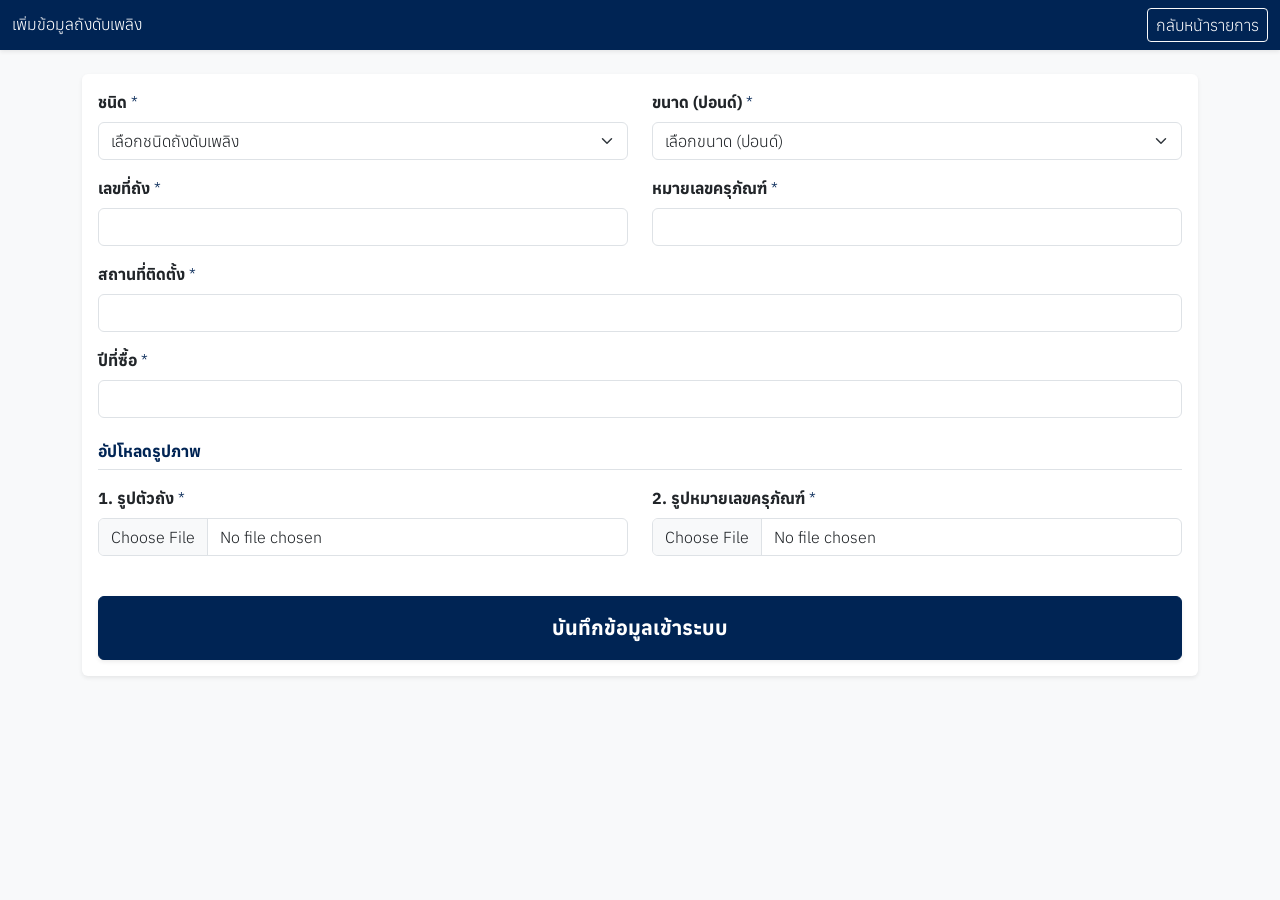
==== add_data.html @ 55b4b75e "Add files via upload" ====
<!DOCTYPE html>
<html lang="th">
<head>
    <meta charset="UTF-8">
    <meta name="viewport" content="width=device-width, initial-scale=1.0">
    <title>ขึ้นทะเบียนถังดับเพลิงใหม่</title>
    <link href="https://cdn.jsdelivr.net/npm/bootstrap@5.3.0/dist/css/bootstrap.min.css" rel="stylesheet">
    <link rel="stylesheet" href="style.css">
</head>
<body class="bg-light">

    <nav class="navbar navbar-dark bg-danger sticky-top shadow-sm">
        <div class="container-fluid">
            <span class="navbar-brand mb-0 h1">เพิ่มข้อมูลถังดับเพลิง</span>
            <button class="btn btn-outline-light btn-sm" id="btn-back">กลับหน้ารายการ</button>
        </div>
    </nav>

    <div class="container mt-4 mb-5">
        <div class="card shadow-sm border-0">
            <div class="card-body">
                <form id="add-extinguisher-form">
                    <div class="row">
                        <div class="col-md-6 mb-3">
                            <label class="form-label fw-bold">ชนิด <span class="text-danger">*</span></label>
                            <select class="form-select" id="type" required>
                                <option value="" disabled selected>เลือกชนิดถังดับเพลิง</option>
                                <option value="ผงเคมีแห้ง (Dry Chemical)">ผงเคมีแห้ง (Dry Chemical)</option>
                                <option value="คาร์บอนไดออกไซด์ (CO2)">คาร์บอนไดออกไซด์ (CO2)</option>
                                <option value="น้ำยาเหลวระเหย (Halotron)">น้ำยาเหลวระเหย (Halotron)</option>
                                <option value="โฟม (Foam)">โฟม (Foam)</option>
                                <option value="น้ำ (Water)">น้ำ (Water)</option>
                            </select>
                        </div>
                        <div class="col-md-6 mb-3">
                            <label class="form-label fw-bold">ขนาด (ปอนด์) <span class="text-danger">*</span></label>
                            <select class="form-select" id="size" required>
                                <option value="" disabled selected>เลือกขนาด (ปอนด์)</option>
                                <option value="10">10</option>
                                <option value="15">15</option>
                                <option value="20">20</option>
                            </select>
                        </div>
                    </div>

                    <div class="row">
                        <div class="col-md-6 mb-3">
    <label class="form-label fw-bold">เลขที่ถัง <span class="text-danger">*</span></label>
    <input type="text" class="form-control" id="extId" required>
</div>
                        <div class="col-md-6 mb-3">
                            <label class="form-label fw-bold">หมายเลขครุภัณฑ์ <span class="text-danger">*</span></label>
                            <input type="text" class="form-control" id="assetCode" required>
                        </div>
                    </div>

                    <div class="mb-3">
                        <label class="form-label fw-bold">สถานที่ติดตั้ง <span class="text-danger">*</span></label>
                        <input type="text" class="form-control" id="location" required>
                    </div>

                    <div class="mb-4">
                        <label class="form-label fw-bold">ปีที่ซื้อ <span class="text-danger">*</span></label>
                        <input type="number" class="form-control" id="year" required>
                    </div>

                    <h6 class="fw-bold text-danger mb-3 border-bottom pb-2">อัปโหลดรูปภาพ</h6>
                    <div class="row mb-4">
                        <div class="col-md-6 mb-3">
                            <label class="form-label fw-bold">1. รูปตัวถัง <span class="text-danger">*</span></label>
                            <input type="file" class="form-control" id="img1" accept="image/*" required>
                        </div>
                        <div class="col-md-6 mb-3">
                            <label class="form-label fw-bold">2. รูปหมายเลขครุภัณฑ์ <span class="text-danger">*</span></label>
                            <input type="file" class="form-control" id="img2" accept="image/*" required>
                        </div>
                    </div>                    

                    <button type="submit" class="btn btn-danger w-100 py-3 fw-bold fs-5 shadow-sm">บันทึกข้อมูลเข้าระบบ</button>
                </form>
            </div>
        </div>
    </div>

    <script src="config.js"></script>
    <script>
        const urlParams = new URLSearchParams(window.location.search);
        const deptKey = urlParams.get('dept') || 'traffic';
        const DEPT_MAP = {
            'traffic': 'งานจราจรและความปลอดภัย',
            'salaya': 'อาคารศาลายา กองกายภาพฯ',
            'mlc': 'ศูนย์การเรียนรู้มหิดล',
            'sitthakarn': 'มหิดลสิทธาคาร',
            'siriwittaya': 'อาคารสิริวิทยา'
        };
        const DEPT_NAME = DEPT_MAP[deptKey] || 'งานจราจรและความปลอดภัย';

        document.getElementById('btn-back').onclick = () => { window.location.href = `list.html?dept=${deptKey}`; };

        function getBase64(file) {
            return new Promise((resolve, reject) => {
                if (!file) { resolve(""); return; }
                const reader = new FileReader();
                reader.readAsDataURL(file);
                reader.onload = () => resolve(reader.result.split(',')[1]); 
                reader.onerror = error => reject(error);
            });
        }

        document.getElementById('add-extinguisher-form').addEventListener('submit', async (e) => {
            e.preventDefault();
            const submitBtn = document.querySelector('button[type="submit"]');
            const originalText = submitBtn.innerHTML;
            submitBtn.innerHTML = 'กำลังบันทึกและอัปโหลดรูป...';
            submitBtn.disabled = true;

            try {
                const file1 = document.getElementById('img1').files[0];
                const file2 = document.getElementById('img2').files[0];
                const base64Img1 = await getBase64(file1);
                const base64Img2 = await getBase64(file2);

                const payload = {
                    action: "add_extinguisher", department: DEPT_NAME, 
                    type: document.getElementById('type').value, size: document.getElementById('size').value,
                    location: document.getElementById('location').value, extId: document.getElementById('extId').value,
                    assetCode: document.getElementById('assetCode').value, year: document.getElementById('year').value,
                    img1_base64: base64Img1, img2_base64: base64Img2,
                    img1_name: file1 ? file1.name : "", img2_name: file2 ? file2.name : ""
                };

                const response = await fetch(CONFIG.GAS_URL, {
                    method: 'POST', headers: { 'Content-Type': 'text/plain;charset=utf-8' },
                    body: JSON.stringify(payload)
                });
                
                const result = await response.json();
                if (result.status === 'success') {
                    alert("✅ " + result.message);
                    window.location.href = `list.html?dept=${deptKey}`; 
                } else {
                    alert("❌ ข้อผิดพลาด: " + result.message);
                }
            } catch (error) {
                alert("❌ เกิดข้อผิดพลาดในการเชื่อมต่อ: " + error.message);
            } finally {
                submitBtn.innerHTML = originalText;
                submitBtn.disabled = false;
            }
        });
    </script>
</body>
</html>
---- style.css ----
@import url("https://fonts.googleapis.com/css2?family=Anuphan:wght@300;400;500;600;700&display=swap");

/* บังคับฟอนต์ ความบาง และขนาด ให้เหมือนกันทั้งหน้าเว็บ */
* {
  font-family: "Anuphan", sans-serif !important;
  font-weight: 300 !important; 
  font-size: 16px !important; 
}

body {
  background-color: #f4f6f9;
  font-family: "Sarabun", sans-serif;
  -webkit-tap-highlight-color: transparent;
}
.page-section {
  display: none;
  animation: fadeIn 0.3s ease-in-out;
}
.active-section {
  display: block;
}
@keyframes fadeIn {
  from {
    opacity: 0;
    transform: translateY(10px);
  }
  to {
    opacity: 1;
    transform: translateY(0);
  }
}
.card-dept {
  border-radius: 12px;
  transition: background 0.2s;
}
.card-dept:active {
  background: #ffe5e5 !important;
}
.extinguisher-item {
  cursor: pointer;
  border-left: 5px solid #dc3545;
  border-radius: 10px;
  background: #ffffff;
  transition: transform 0.1s;
}
.extinguisher-item:active {
  transform: scale(0.98);
  background: #f8f9fa;
}
.check-list-bg {
  background-color: #f8f9fa;
  border: 1px solid #e9ecef;
}
.custom-switch .form-check-input {
  width: 3em;
  height: 1.5em;
  cursor: pointer;
}
.custom-switch .form-check-label {
  line-height: 1.5em;
  font-size: 1.05rem;
  padding-top: 2px;
  cursor: pointer;
}
#finalStatus.text-danger {
  color: #dc3545 !important;
  border-color: #dc3545 !important;
  background-color: rgba(220, 53, 69, 0.1) !important;
}

/* สำหรับแสดงรูปถัง */
.ext-thumbnail {
  width: 60px;
  height: 60px;
  object-fit: cover;
  border-radius: 8px;
  border: 1px solid #ddd;
}
.ext-full-img {
  width: 100%;
  max-height: 250px;
  object-fit: contain;
  background: #fff;
  border-radius: 8px;
  border: 1px solid #ddd;
}

/* บังคับขนาดกรอบรูปภาพให้เป็น 80x80px เท่ากันทุกการ์ด */
.auto-slider-container {
    width: 80px !important;
    min-width: 80px !important;
    max-width: 80px !important;
    height: 80px !important;     
    min-height: 80px !important;
    max-height: 80px !important;
    overflow: hidden !important; 
    border-radius: 8px;
    box-shadow: 0 2px 4px rgba(0,0,0,0.15);
    flex-shrink: 0 !important;
    position: relative;
    background-color: #f8f9fa; 
}

/* ปรับความกว้างรางสไลด์เป็น 200% (สำหรับ 2 รูป) */
.auto-slider-track {
    display: flex;
    flex-wrap: nowrap !important;
    width: 200% !important; 
    height: 100% !important;
    animation: slideTwo 6s infinite ease-in-out; 
}

/* บังคับรูปละ 50% ของความกว้างราง */
.auto-slider-track img {
    width: 50% !important; 
    height: 100% !important;
    object-fit: cover !important;
    flex-shrink: 0 !important;
    display: block !important;
}

/* แอนิเมชันสลับสไลด์ไป-มาระหว่างรูปที่ 1 และ 2 */
@keyframes slideTwo {
    0%, 45% { transform: translateX(0); }       /* โชว์รูปที่ 1 */
    50%, 95% { transform: translateX(-50%); }   /* เลื่อนไปรูปที่ 2 */
    100% { transform: translateX(0); }          /* วนกลับมารูปที่ 1 */
}

/* 2. เปลี่ยนธีมสีแดง (Danger) ของ Bootstrap เป็นสีน้ำเงินมหิดล (#002454) */
.bg-danger {
  background-color: #002454 !important;
}

.btn-danger {
  background-color: #002454 !important;
  border-color: #002454 !important;
  color: #ffffff !important;
}

.btn-danger:hover,
.btn-danger:focus,
.btn-danger:active {
  background-color: #001738 !important;
  border-color: #001738 !important;
}

.text-danger {
  color: #002454 !important;
}
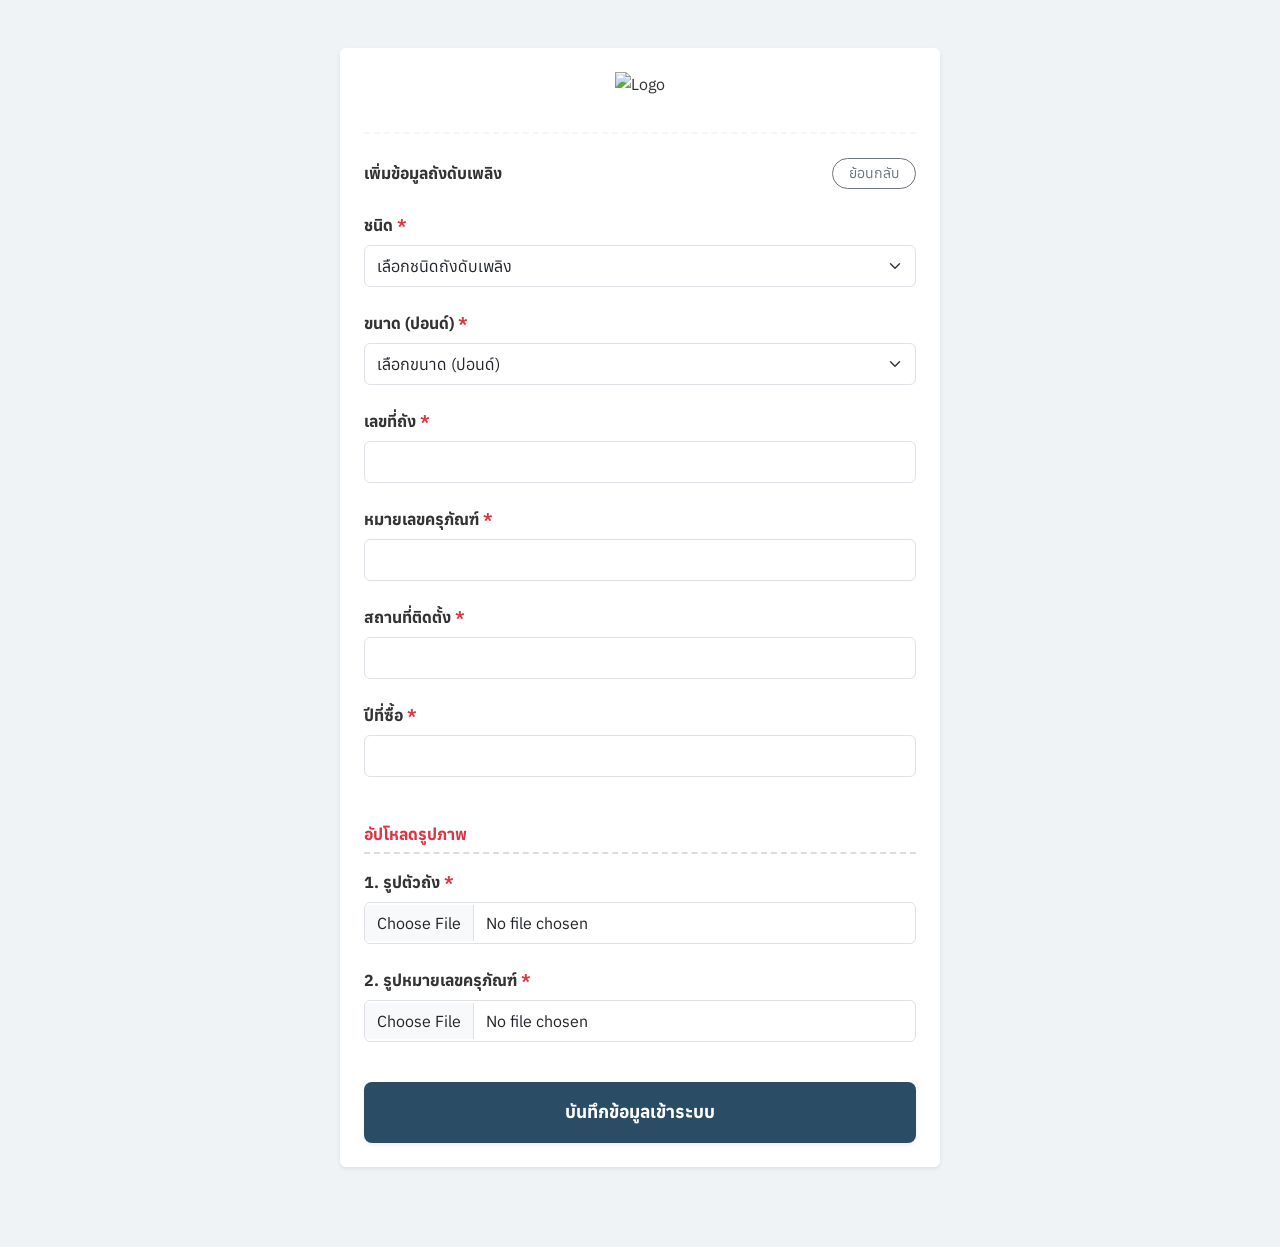
==== commit e36319c6: "Add files via upload" ====
--- a/add_data.html
+++ b/add_data.html
@@ -1,97 +1,114 @@
+
 <!DOCTYPE html>
 <html lang="th">
 <head>
     <meta charset="UTF-8">
-    <meta name="viewport" content="width=device-width, initial-scale=1.0">
+    <meta name="viewport" content="width=device-width, initial-scale=1.0, maximum-scale=1.0, user-scalable=no">
     <title>ขึ้นทะเบียนถังดับเพลิงใหม่</title>
     <link href="https://cdn.jsdelivr.net/npm/bootstrap@5.3.0/dist/css/bootstrap.min.css" rel="stylesheet">
     <link rel="stylesheet" href="style.css">
+    <style>
+        * { font-family: "Anuphan", sans-serif !important; }
+        body { background-color: #f0f3f6; }
+        .text-danger { color: #dc3545 !important; }
+    </style>
 </head>
-<body class="bg-light">
+<body>
 
-    <nav class="navbar navbar-dark bg-danger sticky-top shadow-sm">
-        <div class="container-fluid">
-            <span class="navbar-brand mb-0 h1">เพิ่มข้อมูลถังดับเพลิง</span>
-            <button class="btn btn-outline-light btn-sm" id="btn-back">กลับหน้ารายการ</button>
-        </div>
-    </nav>
+    <div class="container pb-5 pt-3">
+        <div class="main-card bg-white p-4 rounded shadow-sm mx-auto" style="max-width: 600px;">
+            
+            <!-- ส่วน Header โลโก้แบบหน้าแรก -->
+            <div class="text-center mb-4">
+                <img src="logo.png" alt="Logo" style="max-height: 60px;" class="mb-3">
+                <hr style="border-top: 2px dashed #ddd; margin: 20px 0;">
+            </div>
+            
+            <div class="d-flex justify-content-between align-items-center mb-4">
+                <h6 class="fw-bold mb-0">เพิ่มข้อมูลถังดับเพลิง</h6>
+                <button type="button" class="btn btn-outline-secondary btn-sm px-3 rounded-pill" id="btn-back">
+                    ย้อนกลับ
+                </button>
+            </div>
 
-    <div class="container mt-4 mb-5">
-        <div class="card shadow-sm border-0">
-            <div class="card-body">
-                <form id="add-extinguisher-form">
-                    <div class="row">
-                        <div class="col-md-6 mb-3">
-                            <label class="form-label fw-bold">ชนิด <span class="text-danger">*</span></label>
-                            <select class="form-select" id="type" required>
-                                <option value="" disabled selected>เลือกชนิดถังดับเพลิง</option>
-                                <option value="ผงเคมีแห้ง (Dry Chemical)">ผงเคมีแห้ง (Dry Chemical)</option>
-                                <option value="คาร์บอนไดออกไซด์ (CO2)">คาร์บอนไดออกไซด์ (CO2)</option>
-                                <option value="น้ำยาเหลวระเหย (Halotron)">น้ำยาเหลวระเหย (Halotron)</option>
-                                <option value="โฟม (Foam)">โฟม (Foam)</option>
-                                <option value="น้ำ (Water)">น้ำ (Water)</option>
-                            </select>
-                        </div>
-                        <div class="col-md-6 mb-3">
-                            <label class="form-label fw-bold">ขนาด (ปอนด์) <span class="text-danger">*</span></label>
-                            <select class="form-select" id="size" required>
-                                <option value="" disabled selected>เลือกขนาด (ปอนด์)</option>
-                                <option value="10">10</option>
-                                <option value="15">15</option>
-                                <option value="20">20</option>
-                            </select>
-                        </div>
-                    </div>
+            <form id="add-extinguisher-form">
+                <div class="mb-4">
+                    <label class="form-label fw-bold">ชนิด <span class="text-danger">*</span></label>
+                    <select class="form-select py-2" id="type" required>
+                        <option value="" disabled selected>เลือกชนิดถังดับเพลิง</option>
+                        <option value="ผงเคมีแห้ง (Dry Chemical)">ผงเคมีแห้ง (Dry Chemical)</option>
+                        <option value="คาร์บอนไดออกไซด์ (CO2)">คาร์บอนไดออกไซด์ (CO2)</option>
+                        <option value="น้ำยาเหลวระเหย (Halotron)">น้ำยาเหลวระเหย (Halotron)</option>
+                        <option value="โฟม (Foam)">โฟม (Foam)</option>
+                        <option value="น้ำ (Water)">น้ำ (Water)</option>
+                    </select>
+                </div>
 
-                    <div class="row">
-                        <div class="col-md-6 mb-3">
-    <label class="form-label fw-bold">เลขที่ถัง <span class="text-danger">*</span></label>
-    <input type="text" class="form-control" id="extId" required>
-</div>
-                        <div class="col-md-6 mb-3">
-                            <label class="form-label fw-bold">หมายเลขครุภัณฑ์ <span class="text-danger">*</span></label>
-                            <input type="text" class="form-control" id="assetCode" required>
-                        </div>
-                    </div>
+                <div class="mb-4">
+                    <label class="form-label fw-bold">ขนาด (ปอนด์) <span class="text-danger">*</span></label>
+                    <select class="form-select py-2" id="size" required>
+                        <option value="" disabled selected>เลือกขนาด (ปอนด์)</option>
+                        <option value="10">10</option>
+                        <option value="15">15</option>
+                        <option value="20">20</option>
+                        <option value="50">50</option>
+                    </select>
+                </div>
 
-                    <div class="mb-3">
-                        <label class="form-label fw-bold">สถานที่ติดตั้ง <span class="text-danger">*</span></label>
-                        <input type="text" class="form-control" id="location" required>
-                    </div>
+                <div class="mb-4">
+                    <label class="form-label fw-bold">เลขที่ถัง <span class="text-danger">*</span></label>
+                    <input type="text" class="form-control py-2" id="extId" required>
+                </div>
 
-                    <div class="mb-4">
-                        <label class="form-label fw-bold">ปีที่ซื้อ <span class="text-danger">*</span></label>
-                        <input type="number" class="form-control" id="year" required>
-                    </div>
+                <div class="mb-4">
+                    <label class="form-label fw-bold">หมายเลขครุภัณฑ์ <span class="text-danger">*</span></label>
+                    <input type="text" class="form-control py-2" id="assetCode" required>
+                </div>
 
-                    <h6 class="fw-bold text-danger mb-3 border-bottom pb-2">อัปโหลดรูปภาพ</h6>
-                    <div class="row mb-4">
-                        <div class="col-md-6 mb-3">
-                            <label class="form-label fw-bold">1. รูปตัวถัง <span class="text-danger">*</span></label>
-                            <input type="file" class="form-control" id="img1" accept="image/*" required>
-                        </div>
-                        <div class="col-md-6 mb-3">
-                            <label class="form-label fw-bold">2. รูปหมายเลขครุภัณฑ์ <span class="text-danger">*</span></label>
-                            <input type="file" class="form-control" id="img2" accept="image/*" required>
-                        </div>
-                    </div>                    
+                <div class="mb-4">
+                    <label class="form-label fw-bold">สถานที่ติดตั้ง <span class="text-danger">*</span></label>
+                    <input type="text" class="form-control py-2" id="location" required>
+                </div>
 
-                    <button type="submit" class="btn btn-danger w-100 py-3 fw-bold fs-5 shadow-sm">บันทึกข้อมูลเข้าระบบ</button>
-                </form>
-            </div>
+                <div class="mb-5">
+                    <label class="form-label fw-bold">ปีที่ซื้อ <span class="text-danger">*</span></label>
+                    <input type="number" class="form-control py-2" id="year" required>
+                </div>
+
+                <h6 class="fw-bold mb-3 pb-2" style="color: #dc3545; border-bottom: 2px dashed #ddd;">อัปโหลดรูปภาพ</h6>
+                
+                <div class="mb-4">
+                    <label class="form-label fw-bold">1. รูปตัวถัง <span class="text-danger">*</span></label>
+                    <input type="file" class="form-control py-2" id="img1" accept="image/*" required>
+                </div>
+
+                <div class="mb-4">
+                    <label class="form-label fw-bold">2. รูปหมายเลขครุภัณฑ์ <span class="text-danger">*</span></label>
+                    <input type="file" class="form-control py-2" id="img2" accept="image/*" required>
+                </div>
+
+                <button type="submit" class="btn w-100 py-3 fw-bold shadow-sm mt-3" style="background-color: #2b4c65; color: white; border-radius: 8px; font-size: 1.1rem;">
+                    บันทึกข้อมูลเข้าระบบ
+                </button>
+            </form>
         </div>
     </div>
 
+    <!-- ใส่ Script เดิมของคุณไว้ที่นี่ -->
     <script src="config.js"></script>
     <script>
+        // ใช้ Script เดิมของคุณได้เลยครับ
         const urlParams = new URLSearchParams(window.location.search);
         const deptKey = urlParams.get('dept') || 'traffic';
+        
         const DEPT_MAP = {
             'traffic': 'งานจราจรและความปลอดภัย',
             'salaya': 'อาคารศาลายา กองกายภาพฯ',
             'mlc': 'ศูนย์การเรียนรู้มหิดล',
             'sitthakarn': 'มหิดลสิทธาคาร',
-            'siriwittaya': 'อาคารสิริวิทยา'
+            'siriwittaya': 'อาคารสิริวิทยา',
+            'substation': 'สถานีไฟฟ้าย่อยมหิดล',
+            'wastewater': 'อาคารบำบัดน้ำเสีย'
         };
         const DEPT_NAME = DEPT_MAP[deptKey] || 'งานจราจรและความปลอดภัย';
 
@@ -129,25 +146,33 @@
                     img1_name: file1 ? file1.name : "", img2_name: file2 ? file2.name : ""
                 };
 
-                const response = await fetch(CONFIG.GAS_URL, {
-                    method: 'POST', headers: { 'Content-Type': 'text/plain;charset=utf-8' },
+                // ยิงข้อมูลแบบ Fire and Forget (ไม่รอคำตอบกลับ)
+                fetch(CONFIG.GAS_URL, {
+                    method: 'POST',
+                    mode: 'no-cors',
+                    headers: { 'Content-Type': 'text/plain;charset=utf-8' },
                     body: JSON.stringify(payload)
                 });
                 
-                const result = await response.json();
-                if (result.status === 'success') {
-                    alert("✅ " + result.message);
+                // เด้ง Popup ทันทีโดยไม่ต้องรอ
+                Swal.fire({
+                    icon: 'success',
+                    title: 'เพิ่มข้อมูลเรียบร้อย',
+                    showConfirmButton: false,
+                    timer: 1500
+                }).then(() => {
                     window.location.href = `list.html?dept=${deptKey}`; 
-                } else {
-                    alert("❌ ข้อผิดพลาด: " + result.message);
-                }
+                });
+
             } catch (error) {
-                alert("❌ เกิดข้อผิดพลาดในการเชื่อมต่อ: " + error.message);
+                alert("❌ เกิดข้อผิดพลาด: " + error.message);
+                console.error(error);
             } finally {
                 submitBtn.innerHTML = originalText;
                 submitBtn.disabled = false;
             }
         });
     </script>
+    <script src="https://cdn.jsdelivr.net/npm/sweetalert2@11"></script>
 </body>
 </html>
--- a/style.css
+++ b/style.css
@@ -1,149 +1,86 @@
 @import url("https://fonts.googleapis.com/css2?family=Anuphan:wght@300;400;500;600;700&display=swap");
 
-/* บังคับฟอนต์ ความบาง และขนาด ให้เหมือนกันทั้งหน้าเว็บ */
+/* บังคับฟอนต์ Anuphan ทั้งระบบ */
 * {
   font-family: "Anuphan", sans-serif !important;
-  font-weight: 300 !important; 
-  font-size: 16px !important; 
 }
 
 body {
-  background-color: #f4f6f9;
-  font-family: "Sarabun", sans-serif;
+  background-color: #f0f3f6 !important; /* สีพื้นหลังเทาอ่อนตามภาพ */
+  color: #333333;
   -webkit-tap-highlight-color: transparent;
 }
-.page-section {
-  display: none;
-  animation: fadeIn 0.3s ease-in-out;
-}
-.active-section {
-  display: block;
-}
-@keyframes fadeIn {
-  from {
-    opacity: 0;
-    transform: translateY(10px);
-  }
-  to {
-    opacity: 1;
-    transform: translateY(0);
-  }
-}
-.card-dept {
+
+/* =========================================
+   สไตล์สำหรับหน้า Index (หน้าเมนูหลัก)
+========================================= */
+.main-card {
+  background: #ffffff;
   border-radius: 12px;
-  transition: background 0.2s;
-}
-.card-dept:active {
-  background: #ffe5e5 !important;
-}
-.extinguisher-item {
-  cursor: pointer;
-  border-left: 5px solid #dc3545;
-  border-radius: 10px;
-  background: #ffffff;
-  transition: transform 0.1s;
-}
-.extinguisher-item:active {
-  transform: scale(0.98);
-  background: #f8f9fa;
-}
-.check-list-bg {
-  background-color: #f8f9fa;
-  border: 1px solid #e9ecef;
-}
-.custom-switch .form-check-input {
-  width: 3em;
-  height: 1.5em;
-  cursor: pointer;
-}
-.custom-switch .form-check-label {
-  line-height: 1.5em;
-  font-size: 1.05rem;
-  padding-top: 2px;
-  cursor: pointer;
-}
-#finalStatus.text-danger {
-  color: #dc3545 !important;
-  border-color: #dc3545 !important;
-  background-color: rgba(220, 53, 69, 0.1) !important;
+  box-shadow: 0 4px 15px rgba(0, 0, 0, 0.05);
+  padding: 2rem 1.5rem;
+  max-width: 600px;
+  margin: 2rem auto;
 }
 
-/* สำหรับแสดงรูปถัง */
-.ext-thumbnail {
-  width: 60px;
-  height: 60px;
-  object-fit: cover;
+.card-menu {
+  background-color: #fcfcfc;
+  border: 1px solid #dcdcdc;
   border-radius: 8px;
-  border: 1px solid #ddd;
-}
-.ext-full-img {
-  width: 100%;
-  max-height: 250px;
-  object-fit: contain;
-  background: #fff;
-  border-radius: 8px;
-  border: 1px solid #ddd;
+  padding: 12px 15px;
+  text-align: center;
+  transition: all 0.2s ease;
+  color: #2b3a4a;
+  display: block;
+  text-decoration: none;
+  font-weight: 500;
+  font-size: 1.05rem;
 }
 
-/* บังคับขนาดกรอบรูปภาพให้เป็น 80x80px เท่ากันทุกการ์ด */
-.auto-slider-container {
-    width: 80px !important;
-    min-width: 80px !important;
-    max-width: 80px !important;
-    height: 80px !important;     
-    min-height: 80px !important;
-    max-height: 80px !important;
-    overflow: hidden !important; 
-    border-radius: 8px;
-    box-shadow: 0 2px 4px rgba(0,0,0,0.15);
-    flex-shrink: 0 !important;
-    position: relative;
-    background-color: #f8f9fa; 
+.card-menu:hover, .card-menu:active {
+  background-color: #f0f3f6;
+  border-color: #c0c0c0;
+  transform: scale(0.99);
+  color: #2b3a4a;
 }
 
-/* ปรับความกว้างรางสไลด์เป็น 200% (สำหรับ 2 รูป) */
-.auto-slider-track {
-    display: flex;
-    flex-wrap: nowrap !important;
-    width: 200% !important; 
-    height: 100% !important;
-    animation: slideTwo 6s infinite ease-in-out; 
+/* =========================================
+   ปรับ Navbar ทุกหน้าให้เป็นธีมสว่าง สะอาดตา
+========================================= */
+.navbar-custom, .bg-danger {
+  background-color: #ffffff !important;
+  border-bottom: 1px solid #e0e0e0;
+  box-shadow: 0 2px 5px rgba(0,0,0,0.02) !important;
 }
 
-/* บังคับรูปละ 50% ของความกว้างราง */
-.auto-slider-track img {
-    width: 50% !important; 
-    height: 100% !important;
-    object-fit: cover !important;
-    flex-shrink: 0 !important;
-    display: block !important;
+.navbar-brand {
+  color: #2b3a4a !important;
+  font-weight: 600 !important;
 }
 
-/* แอนิเมชันสลับสไลด์ไป-มาระหว่างรูปที่ 1 และ 2 */
-@keyframes slideTwo {
-    0%, 45% { transform: translateX(0); }       /* โชว์รูปที่ 1 */
-    50%, 95% { transform: translateX(-50%); }   /* เลื่อนไปรูปที่ 2 */
-    100% { transform: translateX(0); }          /* วนกลับมารูปที่ 1 */
+.navbar .btn-outline-light {
+  color: #555 !important;
+  border-color: #ddd !important;
+  background: #fff;
 }
 
-/* 2. เปลี่ยนธีมสีแดง (Danger) ของ Bootstrap เป็นสีน้ำเงินมหิดล (#002454) */
-.bg-danger {
-  background-color: #002454 !important;
+.navbar .btn-outline-light:hover {
+  background: #f8f9fa !important;
+  color: #000 !important;
 }
 
-.btn-danger {
-  background-color: #002454 !important;
-  border-color: #002454 !important;
-  color: #ffffff !important;
+/* =========================================
+   สไตล์อื่นๆ ที่มีอยู่เดิม (ปรับให้เข้ากับธีม)
+========================================= */
+.card-custom { 
+  border: 1px solid #eee; 
+  border-radius: 12px; 
+  box-shadow: 0 4px 12px rgba(0,0,0,0.03); 
 }
-
-.btn-danger:hover,
-.btn-danger:focus,
-.btn-danger:active {
-  background-color: #001738 !important;
-  border-color: #001738 !important;
-}
-
-.text-danger {
-  color: #002454 !important;
-}
+.extinguisher-item { cursor: pointer; border-radius: 10px; background: #ffffff; transition: transform 0.1s; border: 1px solid #eee; }
+.extinguisher-item:active { transform: scale(0.98); background: #f8f9fa; }
+.btn-primary, .btn-danger {
+    background-color: #2b4c65 !important; /* ใช้โทนสีกรมท่า/เขียวเข้มให้เข้ากับโลโก้ */
+    border-color: #2b4c65 !important;
+    color: #ffffff !important;
+}
